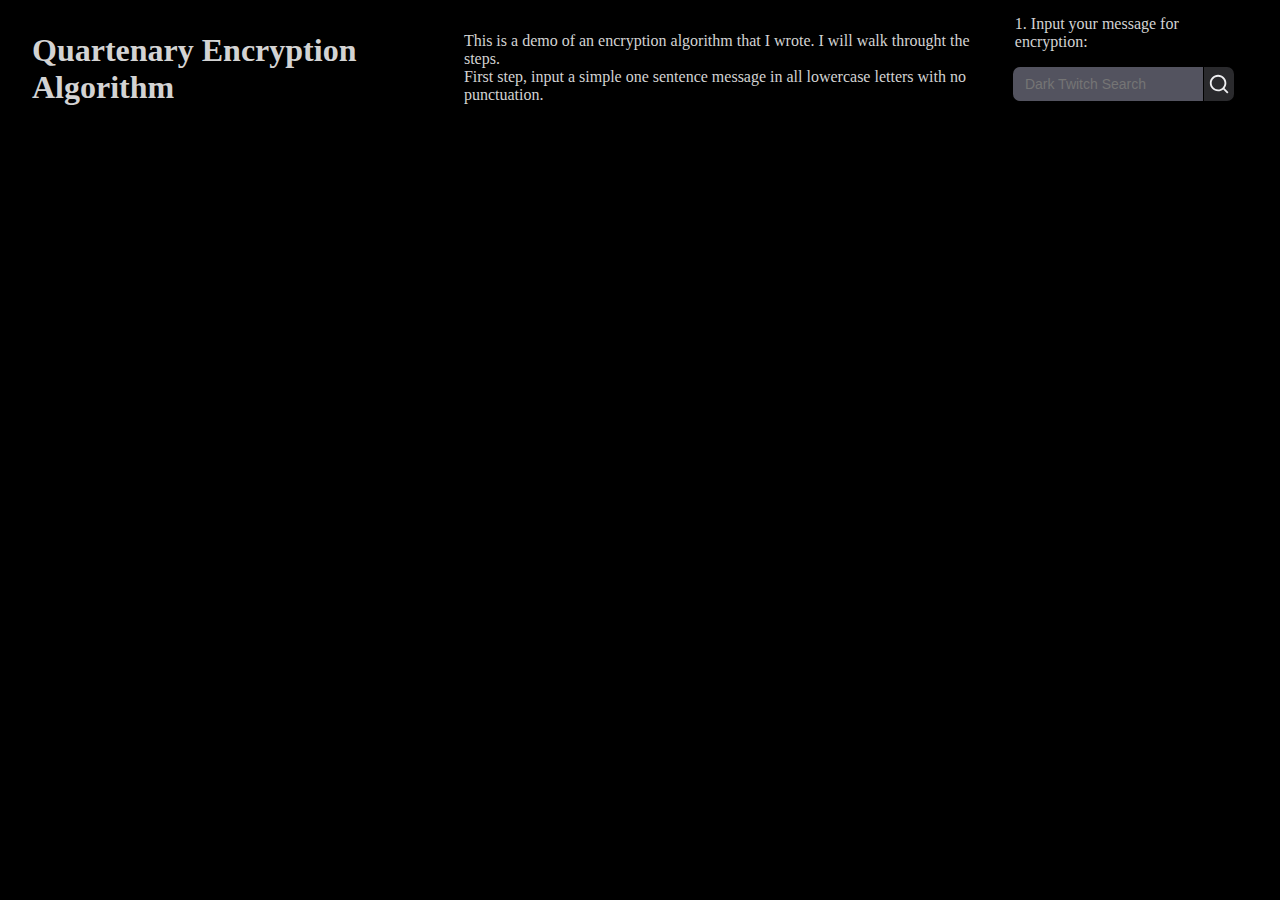
==== index.html @ bdd85d6d "added a header and began working on the ui" ====
<!DOCTYPE html>
<html lang="en">
<head>
  <meta charset="UTF-8">
  <meta name="viewport" content="width=device-width, initial-scale=1.0">
  <link rel="stylesheet" href="style.css">
  <script src="app.js" defer></script>
  <title>cypher</title>
</head>
<body>
  <div class="app">
    <header>
      <h1>Quartenary Encryption Algorithm</h1>
    </header>
    <div class="info">
      <p>This is a demo of an encryption algorithm that I wrote. I will walk throught the steps.</p>
      <p>First step, input a simple one sentence message in all lowercase letters with no punctuation.</p>
    </div>
    <div class="container">
      <label for="text" class="label">1. Input your message for encryption:</label>
      <div class="utility-container">
        <input type="text" name="text" class="input" placeholder="Dark Twitch Search">
        <button class="search__btn">
        <svg xmlns="http://www.w3.org/2000/svg" viewBox="0 0 24 24" width="22" height="22">
          <path d="M18.031 16.6168L22.3137 20.8995L20.8995 22.3137L16.6168 18.031C15.0769 19.263 13.124 20 11 20C6.032 20 2 15.968 2 11C2 6.032 6.032 2 11 2C15.968 2 20 6.032 20 11C20 13.124 19.263 15.0769 18.031 16.6168ZM16.0247 15.8748C17.2475 14.6146 18 12.8956 18 11C18 7.1325 14.8675 4 11 4C7.1325 4 4 7.1325 4 11C4 14.8675 7.1325 18 11 18C12.8956 18 14.6146 17.2475 15.8748 16.0247L16.0247 15.8748Z" fill="#efeff1"></path>
        </svg>
      </button>
      </div>
    </div>
  </div>
  
</body>
</html>
---- style.css ----
* {
  margin: 0;
  padding: 0;
  box-sizing: border-box;
}

body {
  background-color: black;
  color: lightgray;
}

.app {
  padding: 2em;
  display: flex;
}

.container {
  display: flex;
  flex-direction: column;
  justify-content: center;
  align-items: center;
  height: 35px;
}

.label {
  margin: 1em;
}

.utility-container {
  display: flex;
}

.input {
  max-width: 190px;
  height: 100%;
  outline: none;
  font-size: 14px;
  font-weight: 500;
  background-color: #53535f;
  caret-color: #f7f7f8;
  color: #fff;
  padding: 7px 10px;
  border: 2px solid transparent;
  border-top-left-radius: 7px;
  border-bottom-left-radius: 7px;
  margin-right: 1px;
  transition: all .2s ease;
}

.input:hover {
  border: 2px solid rgba(255, 255, 255, 0.16);
}

.input:focus {
  border: 2px solid #a970ff;
  background-color: #0e0e10;
}

.search__btn {
  border: none;
  cursor: pointer;
  background-color: rgba(42, 42, 45, 1);
  border-top-right-radius: 7px;
  border-bottom-right-radius: 7px;
  height: 100%;
  width: 30px;
  display: flex;
  justify-content: center;
  align-items: center;
}

.search__btn:hover {
  background-color: rgba(54, 54, 56, 1);
}
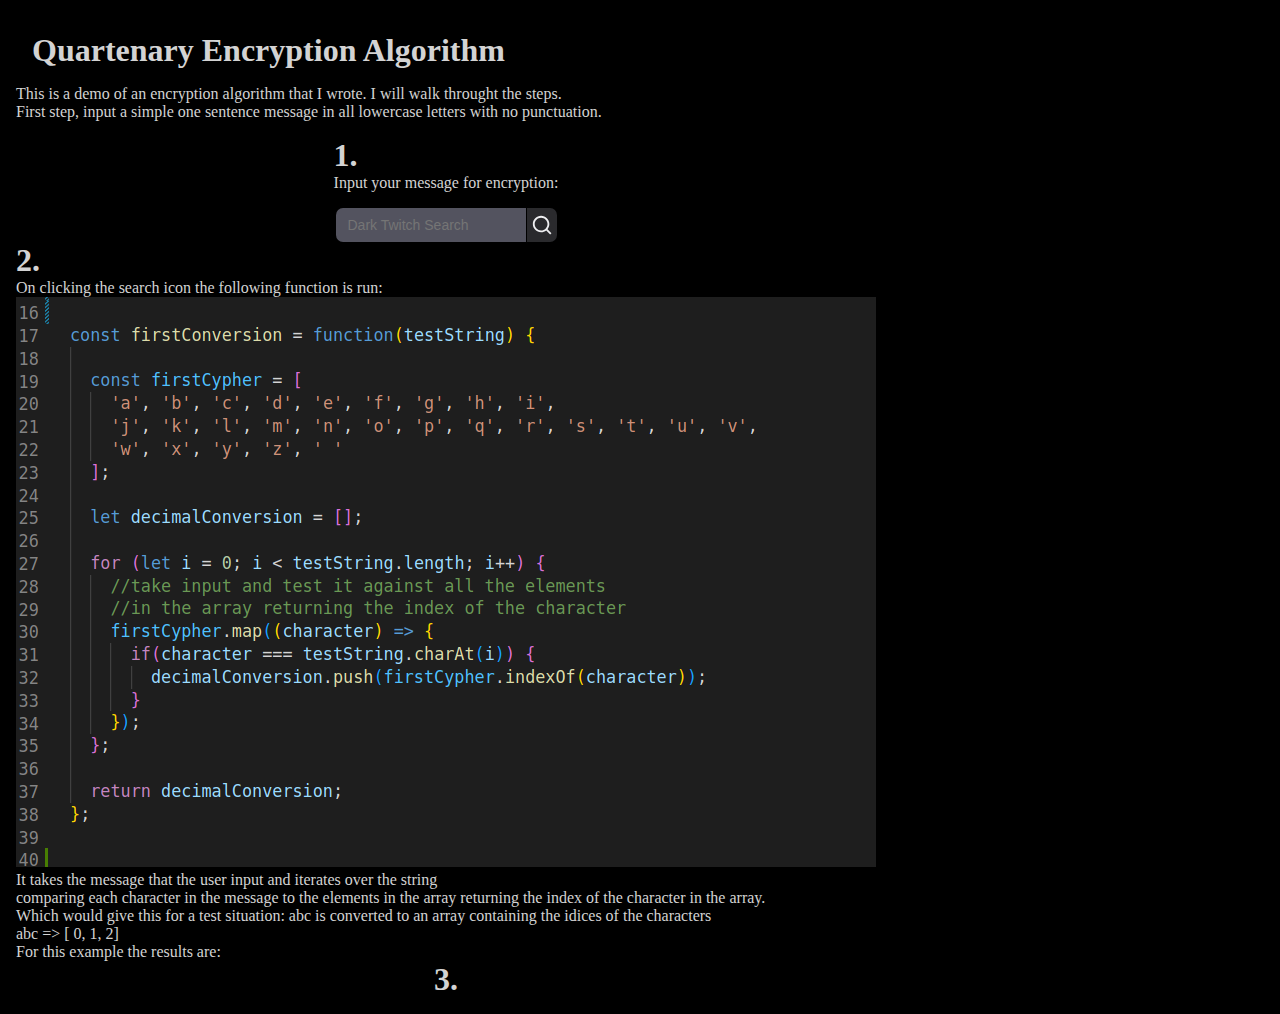
==== commit f1441958: "added text for the explaination of the process" ====
--- a/index.html
+++ b/index.html
@@ -17,15 +17,27 @@
       <p>First step, input a simple one sentence message in all lowercase letters with no punctuation.</p>
     </div>
     <div class="container">
-      <label for="text" class="label">1. Input your message for encryption:</label>
+      <label for="text" class="label"><h1>1. </h1> <p>Input your message for encryption:</p></label>
       <div class="utility-container">
-        <input type="text" name="text" class="input" placeholder="Dark Twitch Search">
+        <input type="text" name="text" class="input" id='msg' placeholder="Dark Twitch Search">
         <button class="search__btn">
         <svg xmlns="http://www.w3.org/2000/svg" viewBox="0 0 24 24" width="22" height="22">
           <path d="M18.031 16.6168L22.3137 20.8995L20.8995 22.3137L16.6168 18.031C15.0769 19.263 13.124 20 11 20C6.032 20 2 15.968 2 11C2 6.032 6.032 2 11 2C15.968 2 20 6.032 20 11C20 13.124 19.263 15.0769 18.031 16.6168ZM16.0247 15.8748C17.2475 14.6146 18 12.8956 18 11C18 7.1325 14.8675 4 11 4C7.1325 4 4 7.1325 4 11C4 14.8675 7.1325 18 11 18C12.8956 18 14.6146 17.2475 15.8748 16.0247L16.0247 15.8748Z" fill="#efeff1"></path>
         </svg>
       </button>
       </div>
+      <div class="info">
+        <h1>2.</h1><p> On clicking the search icon the following function is run:</p>
+        <img src="/images/firrstEncryption.png" alt="code snippet of the first encryption function">
+        <p>It takes the message that the user input and iterates over the string</p>
+        <p>comparing each character in the message to the elements in the array returning the index of the character in the array.</p>
+        <p>Which would give this for a test situation: abc is converted to an array containing the idices of the characters</p>
+        <p>abc => [ 0, 1, 2]</p>
+        <p>For this example the results are: <div class="result"></div></p>
+      </div>
+      <div class="info">
+        <h1>3.</h1><p></p>
+      </div>
     </div>
   </div>
   
--- a/style.css
+++ b/style.css
@@ -10,8 +10,16 @@
 }
 
 .app {
-  padding: 2em;
+  padding: 1em;
   display: flex;
+  flex-direction: column;
+  justify-content: flex-start;
+  align-items: baseline;
+  min-height: 100vh;
+}
+
+header {
+  padding: 1em;
 }
 
 .container {
@@ -19,7 +27,7 @@
   flex-direction: column;
   justify-content: center;
   align-items: center;
-  height: 35px;
+  height: auto;
 }
 
 .label {
@@ -62,7 +70,7 @@
   background-color: rgba(42, 42, 45, 1);
   border-top-right-radius: 7px;
   border-bottom-right-radius: 7px;
-  height: 100%;
+  height: fill;
   width: 30px;
   display: flex;
   justify-content: center;
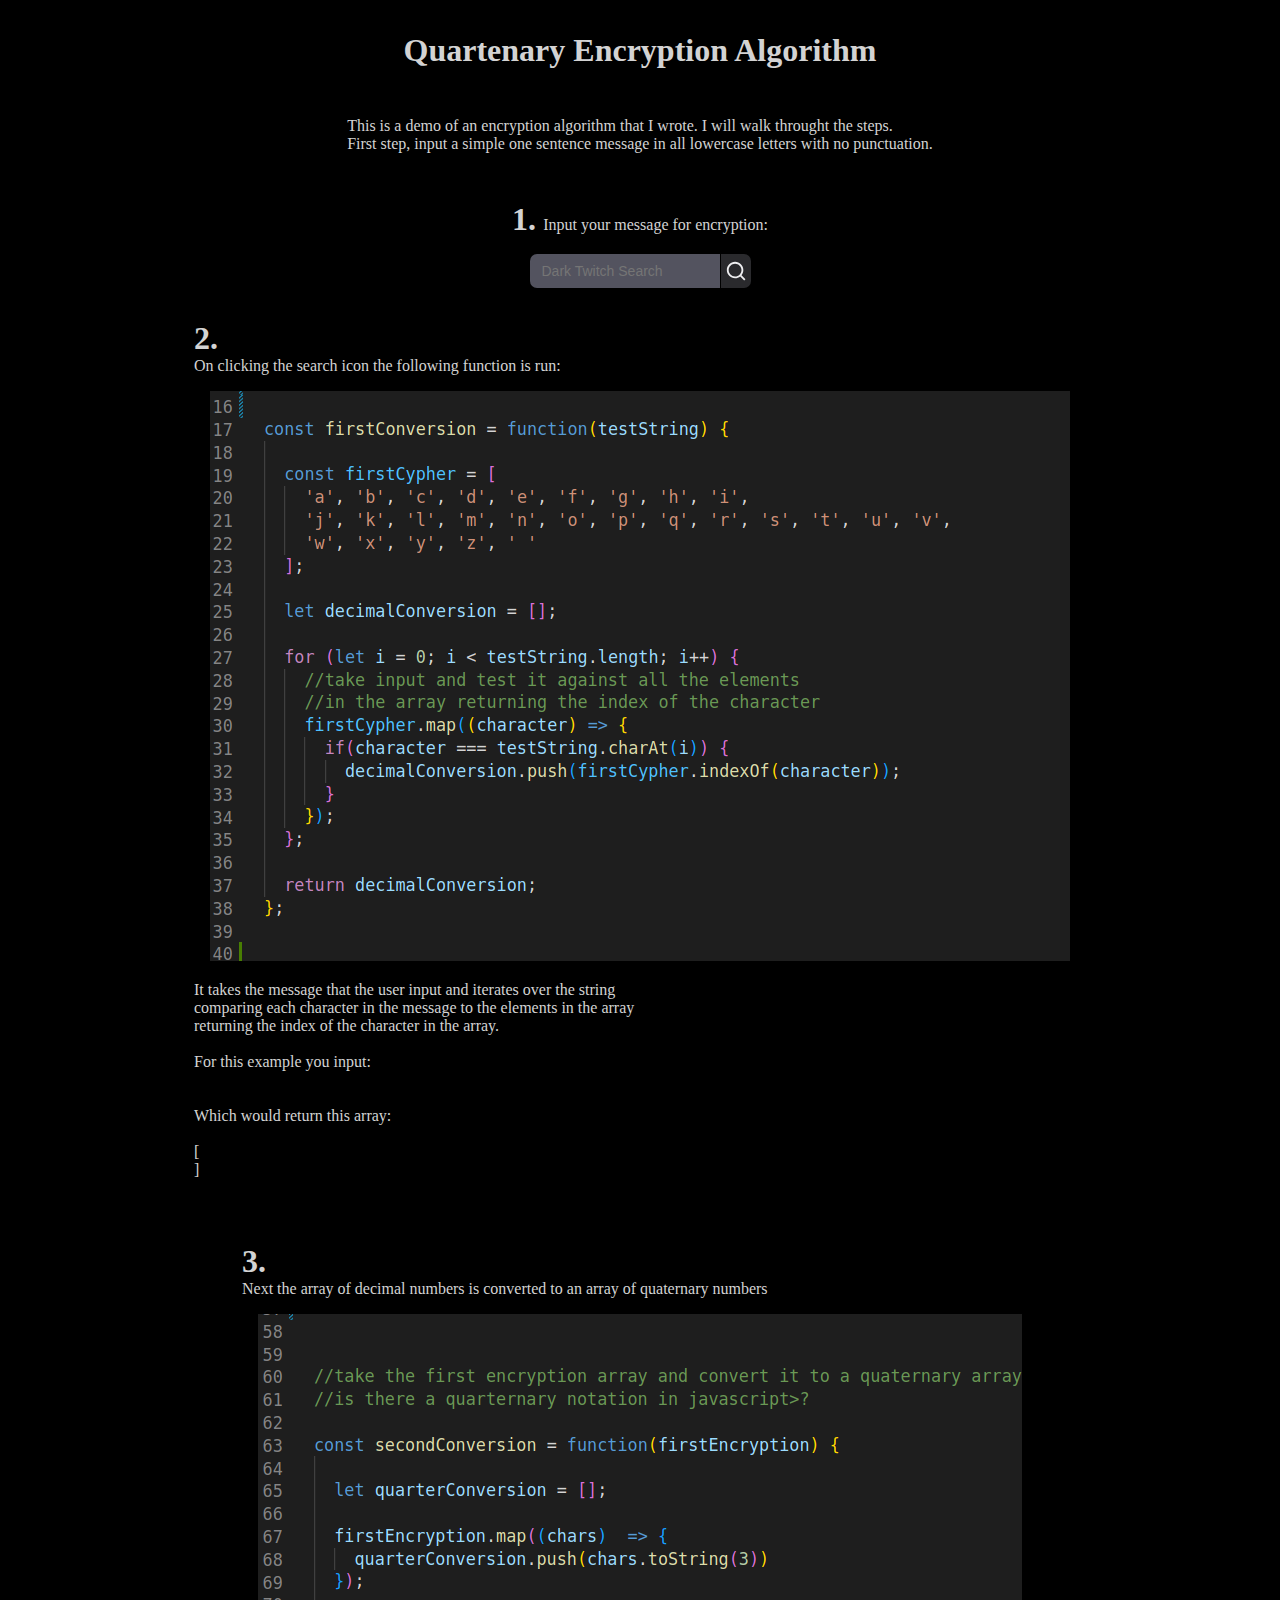
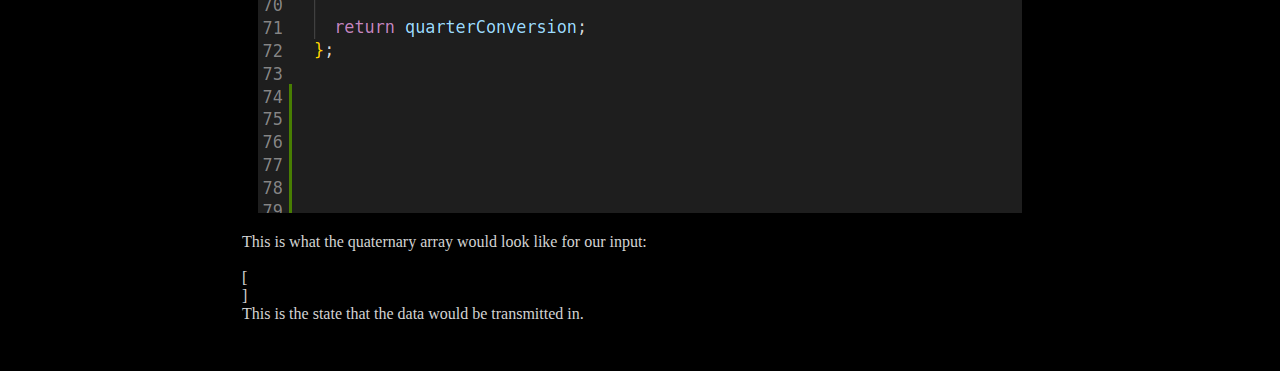
==== commit 3bb5ca02: "added the text explaining the next step in the process" ====
--- a/index.html
+++ b/index.html
@@ -26,18 +26,31 @@
         </svg>
       </button>
       </div>
-      <div class="info">
-        <h1>2.</h1><p> On clicking the search icon the following function is run:</p>
-        <img src="/images/firrstEncryption.png" alt="code snippet of the first encryption function">
-        <p>It takes the message that the user input and iterates over the string</p>
-        <p>comparing each character in the message to the elements in the array returning the index of the character in the array.</p>
-        <p>Which would give this for a test situation: abc is converted to an array containing the idices of the characters</p>
-        <p>abc => [ 0, 1, 2]</p>
-        <p>For this example the results are: <div class="result"></div></p>
-      </div>
-      <div class="info">
-        <h1>3.</h1><p></p>
-      </div>
+    </div>
+    <div class="info">
+      <h1>2.</h1><p> On clicking the search icon the following function is run:</p>
+      <img src="/images/firrstEncryption.png" alt="code snippet of the first encryption function">
+      <br>
+      <p>It takes the message that the user input and iterates over the string</p>
+      <p>comparing each character in the message to the elements in the array </p>
+      <p>returning the index of the character in the array.</p>
+      <br>
+      <p>For this example you input: </p>
+      <br>
+      <div class="result"></div>
+      <br>
+      <p>Which would return this array:</p>
+      <br>
+      <div class="result-container">[<div class="result2"></div>]</div>
+    </div>
+    <div class="info">
+      <h1>3.</h1><p>Next the array of decimal numbers is converted to an array of quaternary numbers </p>
+      <img src="/images/secondEncryption.png" alt="code snippet of the first encryption function">
+      <p>This is what the quaternary array would look like for our input:</p>
+     
+      <br>
+      <div class="result-container">[<div class="result3"></div>]</div>
+      <p>This is the state that the data would be transmitted in.</p>
     </div>
   </div>
   
--- a/style.css
+++ b/style.css
@@ -14,7 +14,7 @@
   display: flex;
   flex-direction: column;
   justify-content: flex-start;
-  align-items: baseline;
+  align-items: center;
   min-height: 100vh;
 }
 
@@ -32,10 +32,22 @@
 
 .label {
   margin: 1em;
+  display: flex;
+  align-items: baseline;
+  justify-content: space-between;
+  width: 20vw;
 }
 
 .utility-container {
   display: flex;
+}
+
+.info {
+  padding: 2em;
+}
+
+img {
+  padding: 1em;
 }
 
 .input {
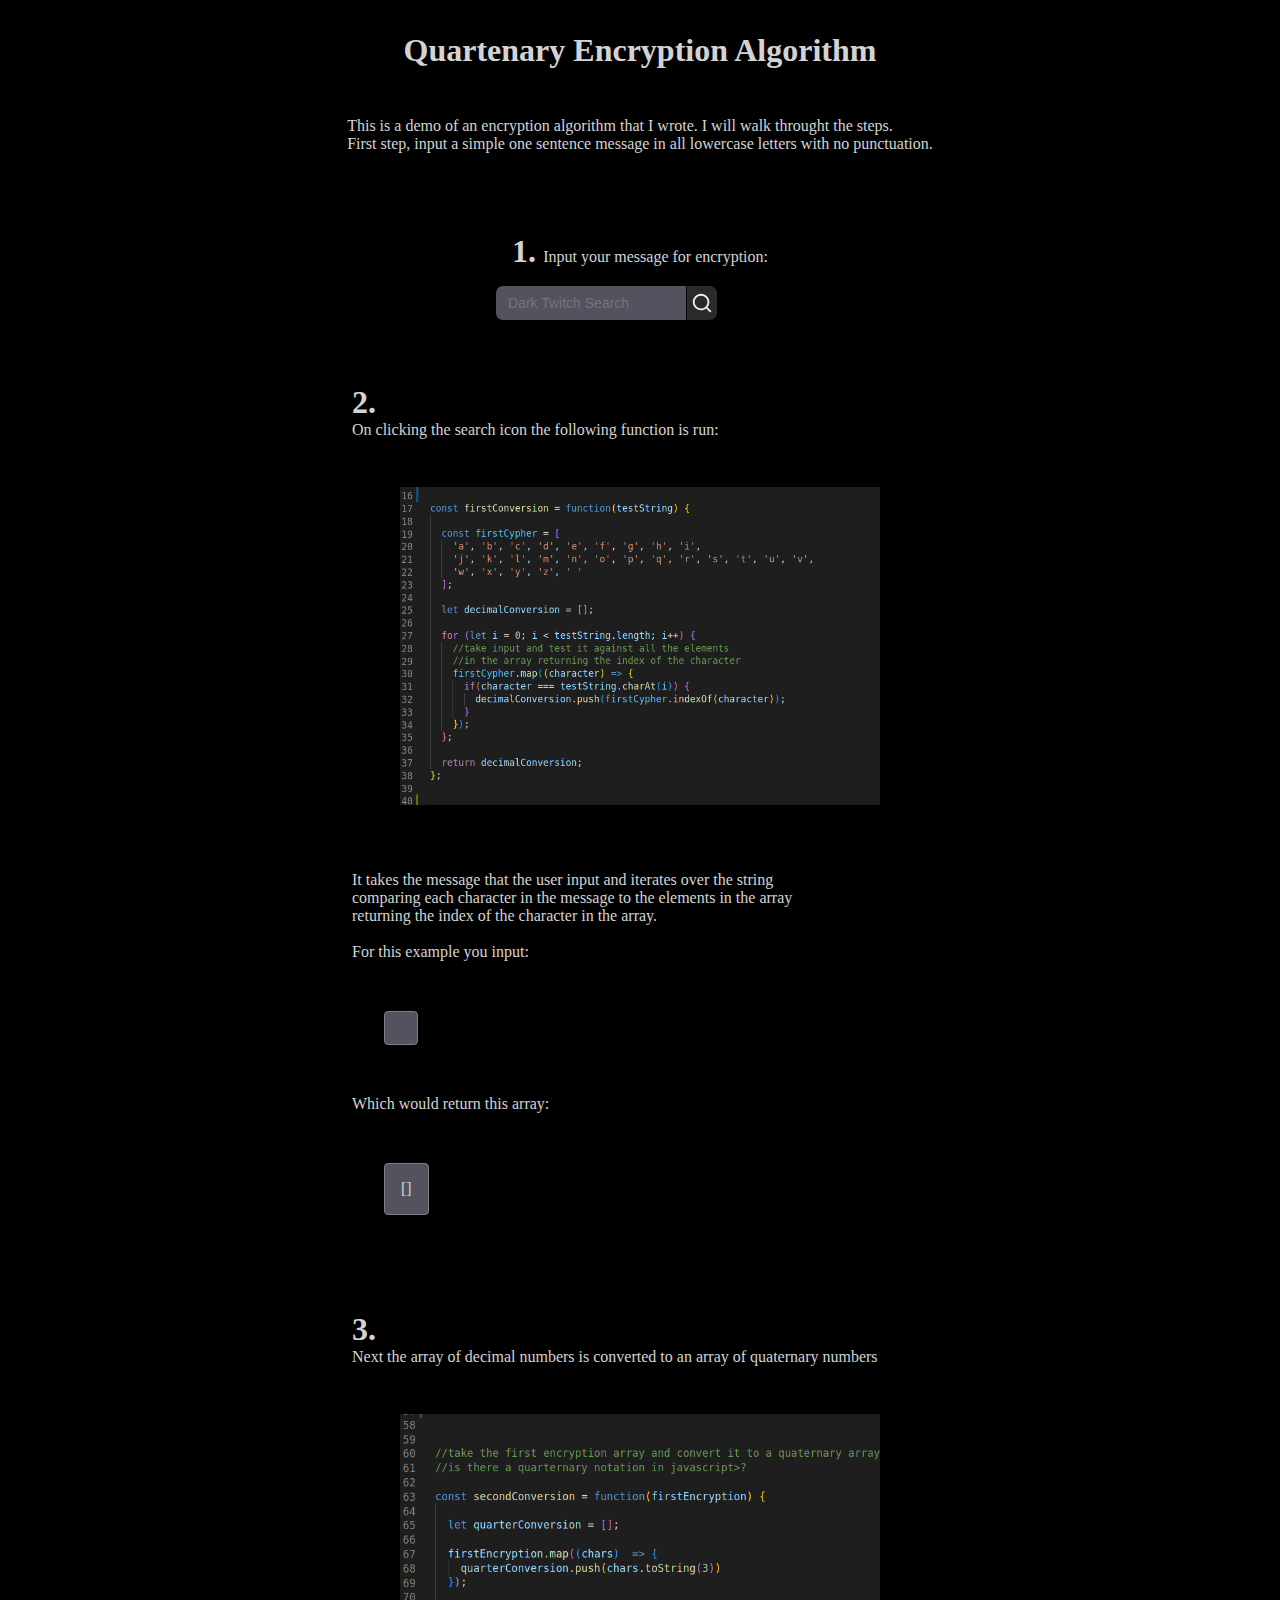
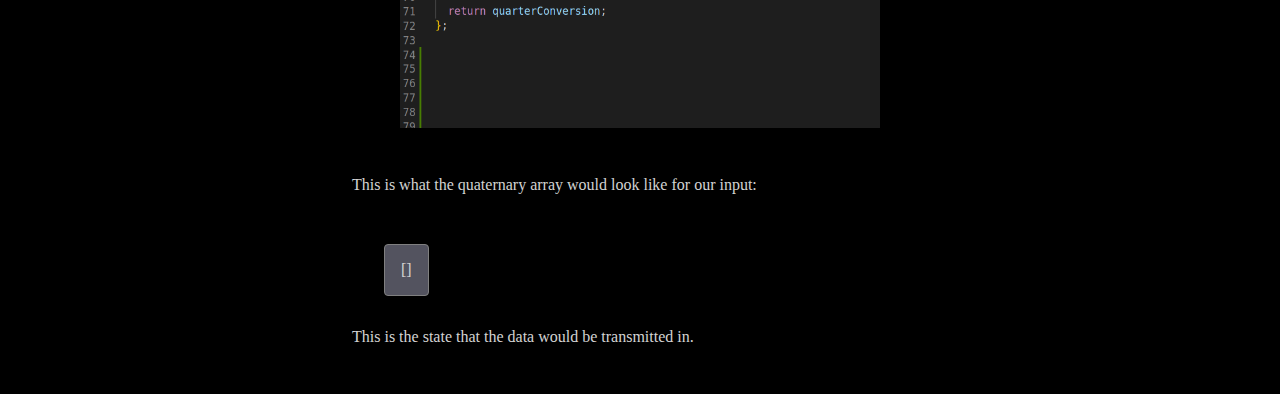
==== commit b75150e7: "cleaned up the style a little to help the layout of the page" ====
--- a/index.html
+++ b/index.html
@@ -16,7 +16,7 @@
       <p>This is a demo of an encryption algorithm that I wrote. I will walk throught the steps.</p>
       <p>First step, input a simple one sentence message in all lowercase letters with no punctuation.</p>
     </div>
-    <div class="container">
+    <div class="info">
       <label for="text" class="label"><h1>1. </h1> <p>Input your message for encryption:</p></label>
       <div class="utility-container">
         <input type="text" name="text" class="input" id='msg' placeholder="Dark Twitch Search">
--- a/style.css
+++ b/style.css
@@ -44,10 +44,15 @@
 
 .info {
   padding: 2em;
+  display: flex;
+  flex-direction: column;
+  text-align: left;
 }
 
 img {
   padding: 1em;
+  width: 40vw;
+  margin: 2em;
 }
 
 .input {
@@ -91,4 +96,17 @@
 
 .search__btn:hover {
   background-color: rgba(54, 54, 56, 1);
+}
+
+.result, .result-container {
+  border: 1px solid gray;
+  background-color: #53535f;
+  padding: 1em;
+  width: fit-content;
+  border-radius: 4px;
+  margin: 2em;
+}
+
+.result-container {
+  display: flex;
 }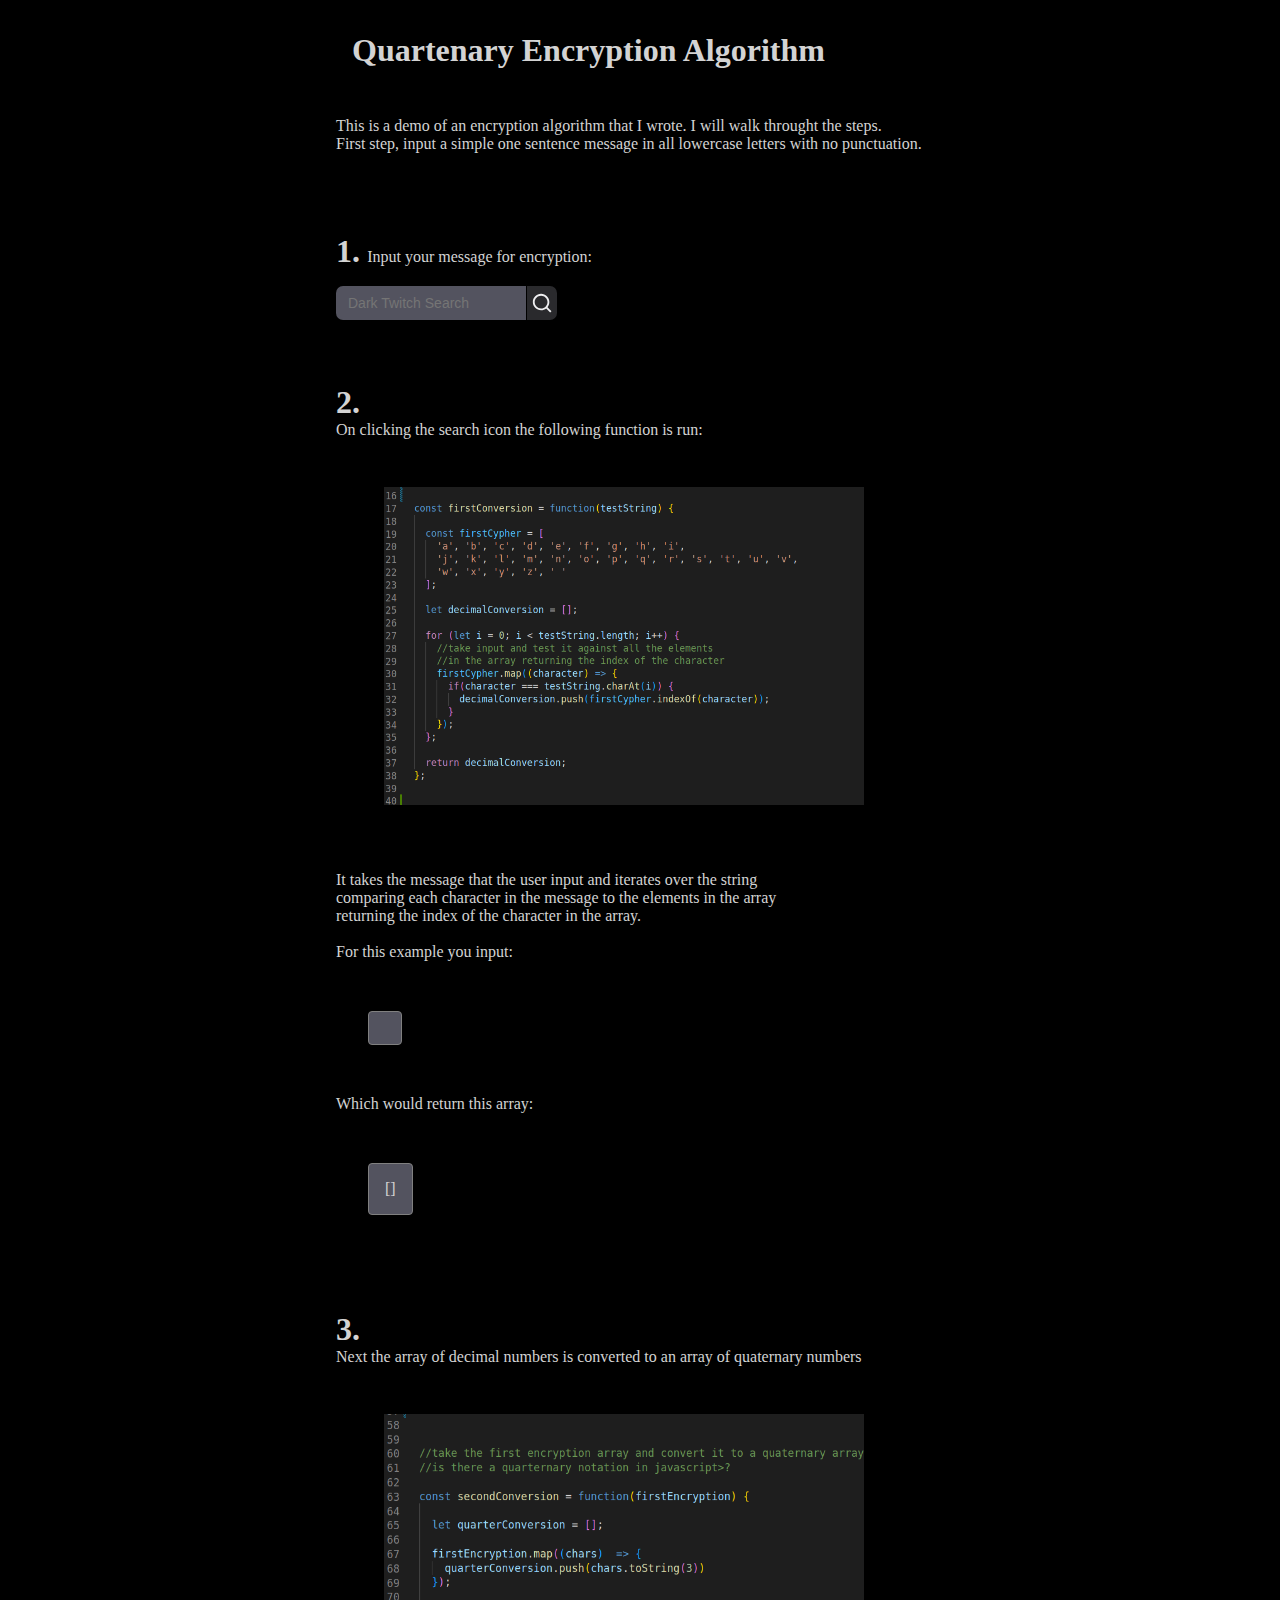
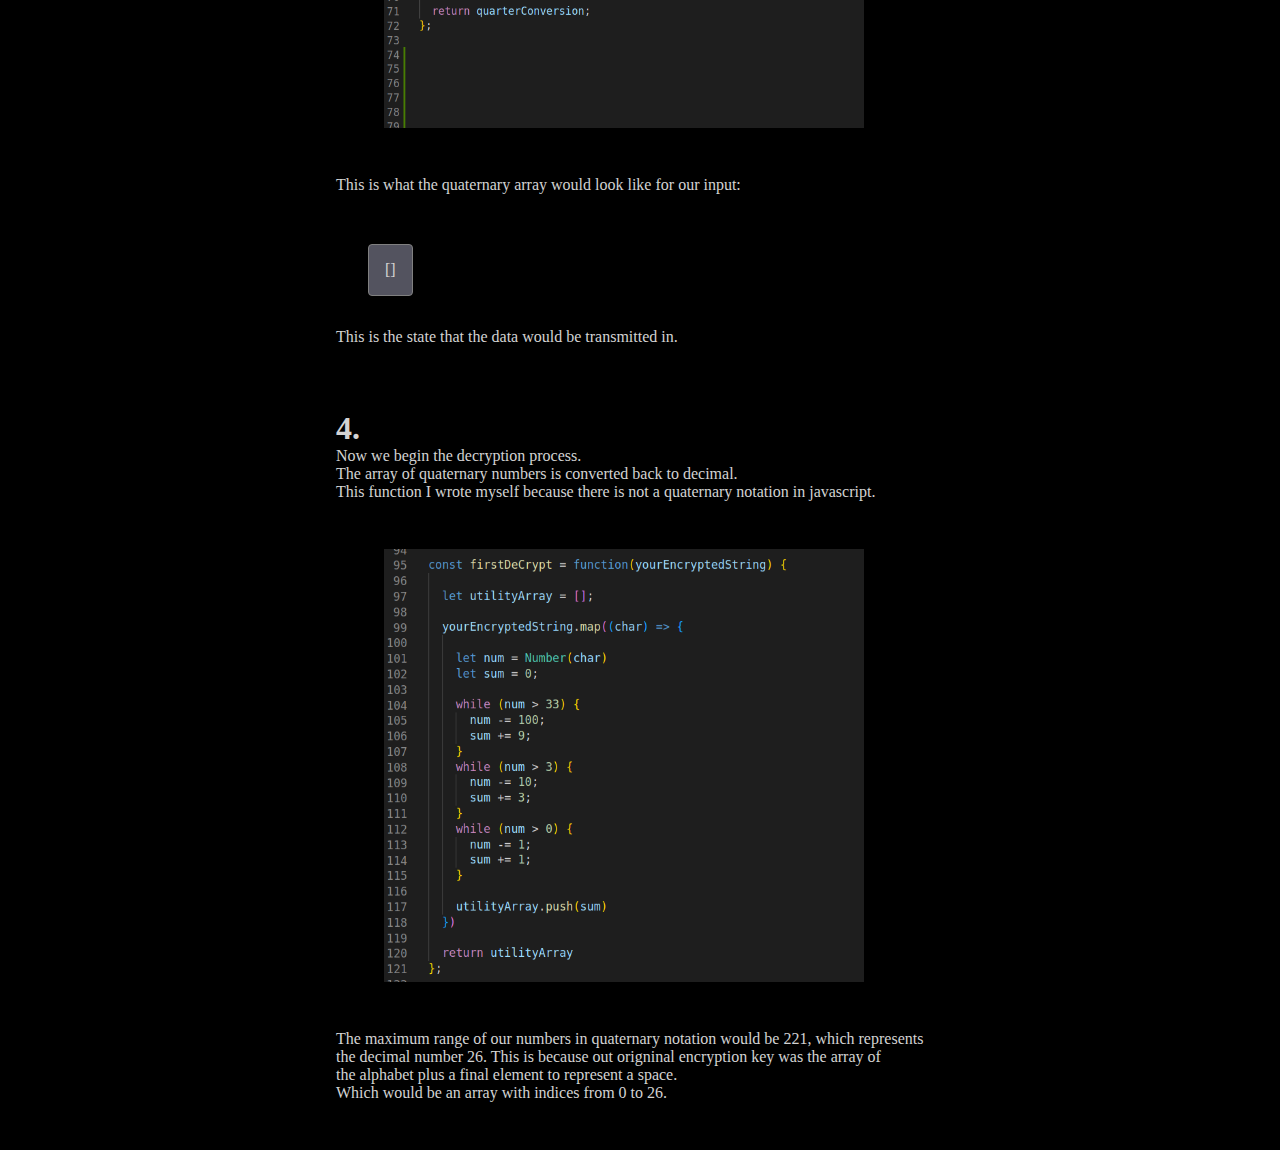
==== commit 6a7a879b: "add the text to explain the first decryption step" ====
--- a/index.html
+++ b/index.html
@@ -28,7 +28,7 @@
       </div>
     </div>
     <div class="info">
-      <h1>2.</h1><p> On clicking the search icon the following function is run:</p>
+      <div class="card-title"><h1>2.</h1><p> On clicking the search icon the following function is run:</p></div>
       <img src="/images/firrstEncryption.png" alt="code snippet of the first encryption function">
       <br>
       <p>It takes the message that the user input and iterates over the string</p>
@@ -44,14 +44,24 @@
       <div class="result-container">[<div class="result2"></div>]</div>
     </div>
     <div class="info">
-      <h1>3.</h1><p>Next the array of decimal numbers is converted to an array of quaternary numbers </p>
-      <img src="/images/secondEncryption.png" alt="code snippet of the first encryption function">
+      <div class="card-title"><h1>3.</h1><p>Next the array of decimal numbers is converted to an array of quaternary numbers </p></div>
+      <img src="/images/secondEncryption.png" alt="code snippet of the second encryption function">
       <p>This is what the quaternary array would look like for our input:</p>
      
       <br>
       <div class="result-container">[<div class="result3"></div>]</div>
       <p>This is the state that the data would be transmitted in.</p>
     </div>
+    <div class="info">
+      <div class="card-title"><h1>4.</h1><p>Now we begin the decryption process.</p></div>
+      <p>The array of quaternary numbers is converted back to decimal.</p>
+      <p>This function I wrote myself because there is not a quaternary notation in javascript.</p>
+      <img src="/images/thirdStep.png" alt="code snippet of the first decryption function">
+      <p>The maximum range of our numbers in quaternary notation would be 221, which represents </p>
+      <p>the decimal number 26. This is because out origninal encryption key was the array of </p>
+      <p>the alphabet plus a final element to represent a space.</p>
+      <p>Which would be an array with indices from 0 to 26.</p>
+    </div>
   </div>
   
 </body>
--- a/style.css
+++ b/style.css
@@ -14,8 +14,9 @@
   display: flex;
   flex-direction: column;
   justify-content: flex-start;
-  align-items: center;
+  align-items: self-start;
   min-height: 100vh;
+  margin-left: 25vw;
 }
 
 header {
@@ -31,7 +32,7 @@
 }
 
 .label {
-  margin: 1em;
+  margin: 1em 0;
   display: flex;
   align-items: baseline;
   justify-content: space-between;
@@ -43,7 +44,7 @@
 }
 
 .info {
-  padding: 2em;
+  padding: 2em 0;
   display: flex;
   flex-direction: column;
   text-align: left;
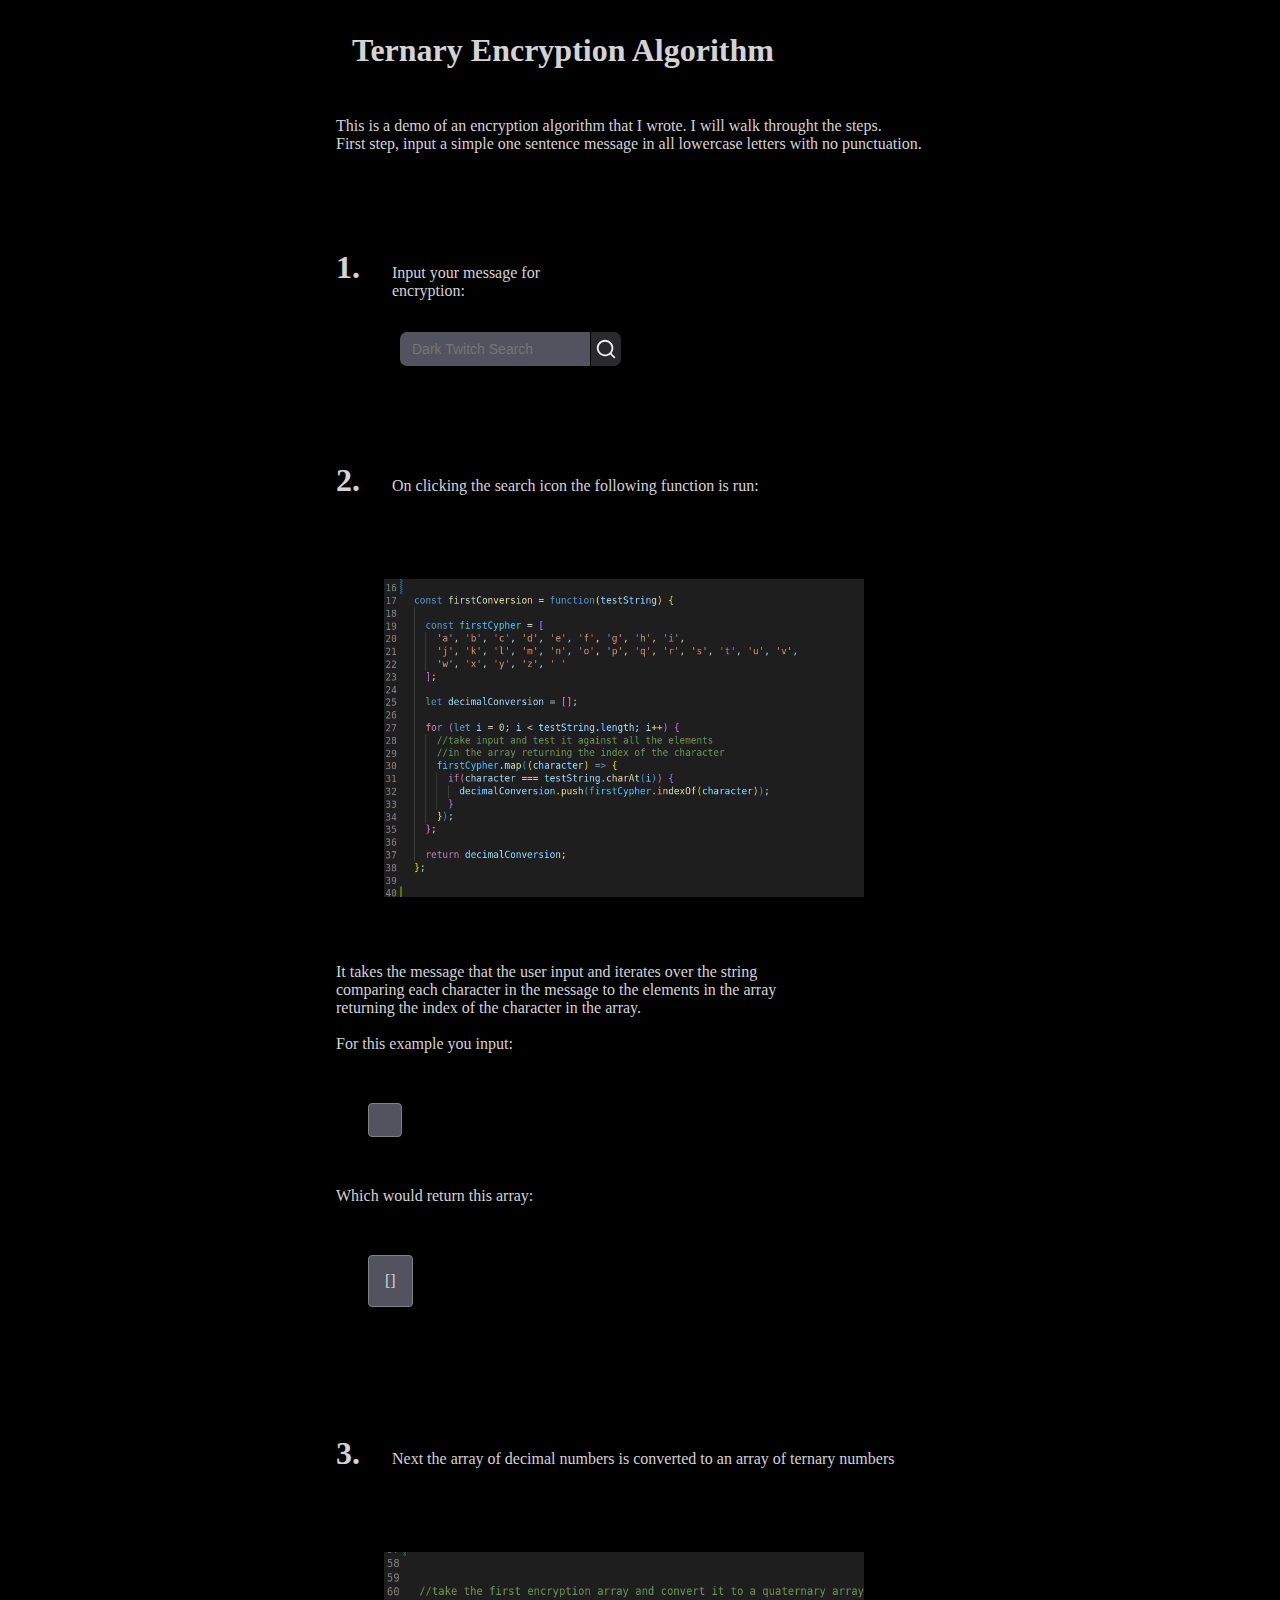
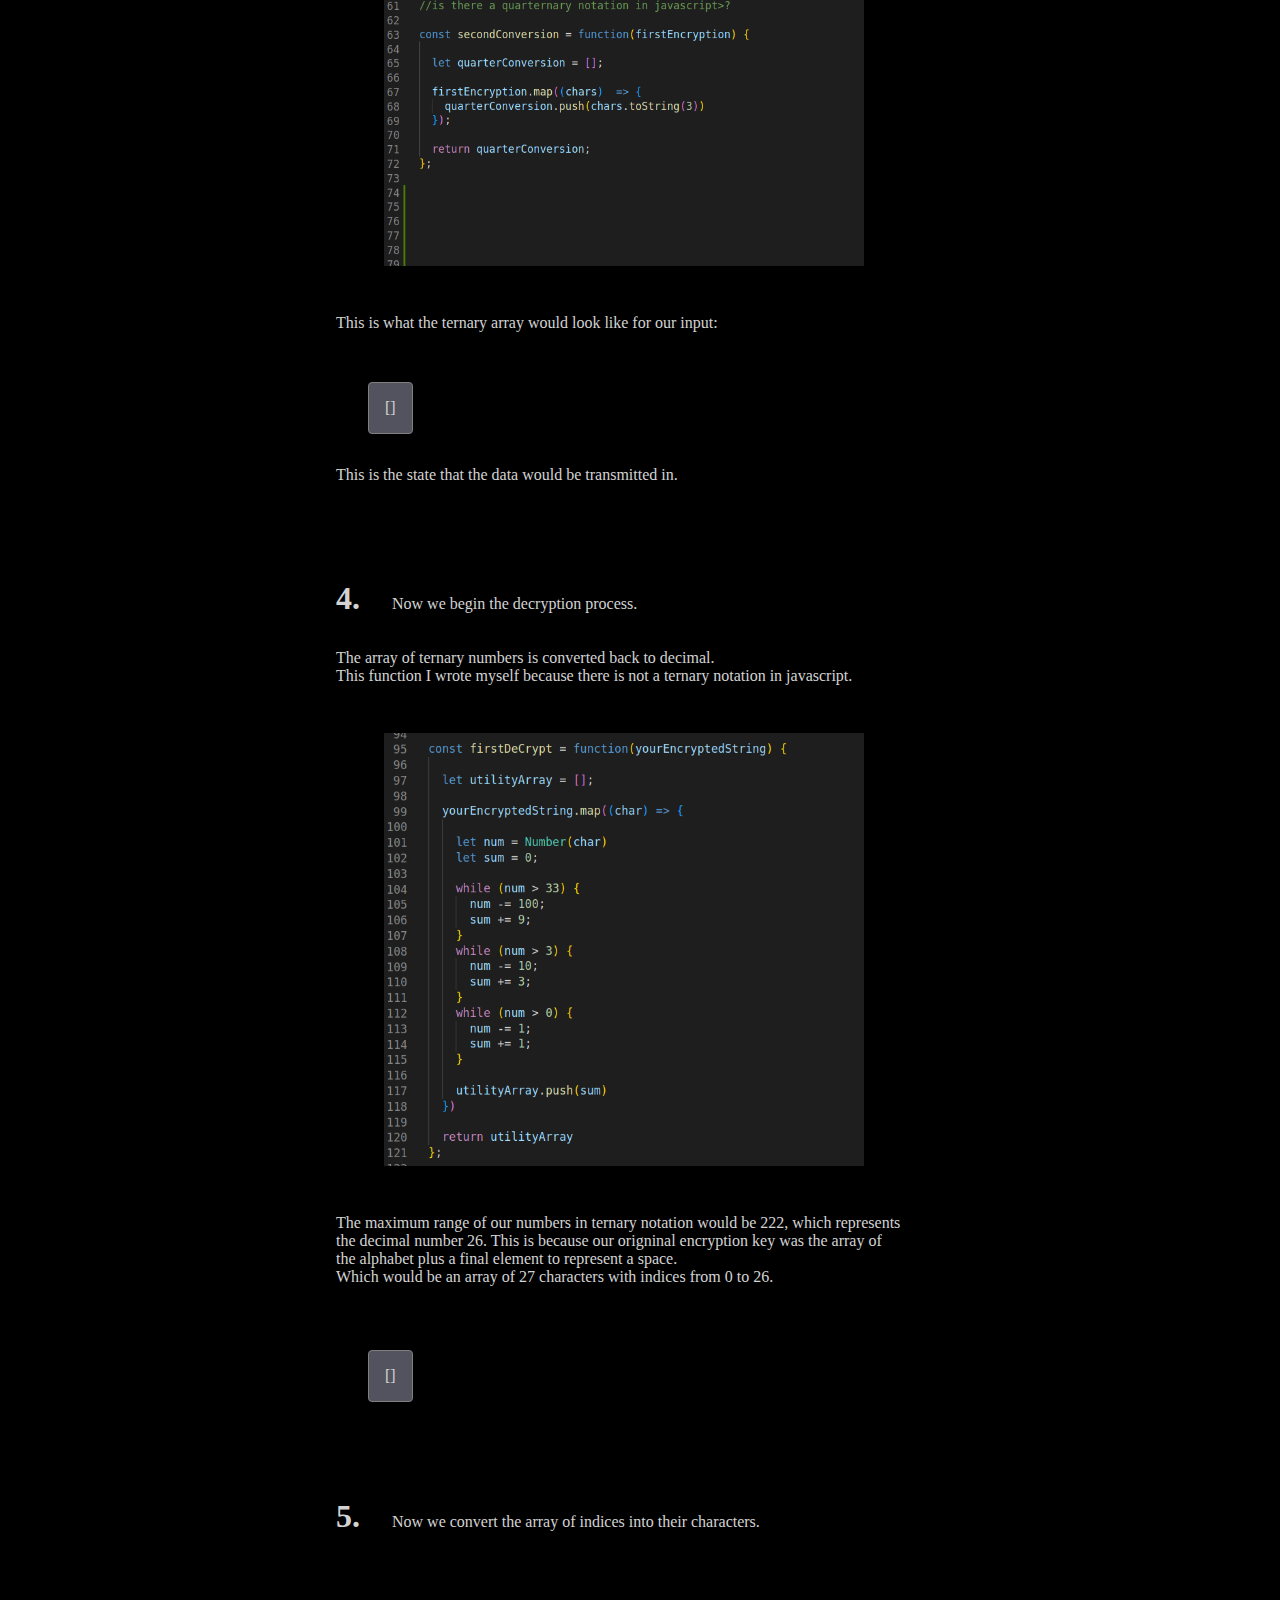
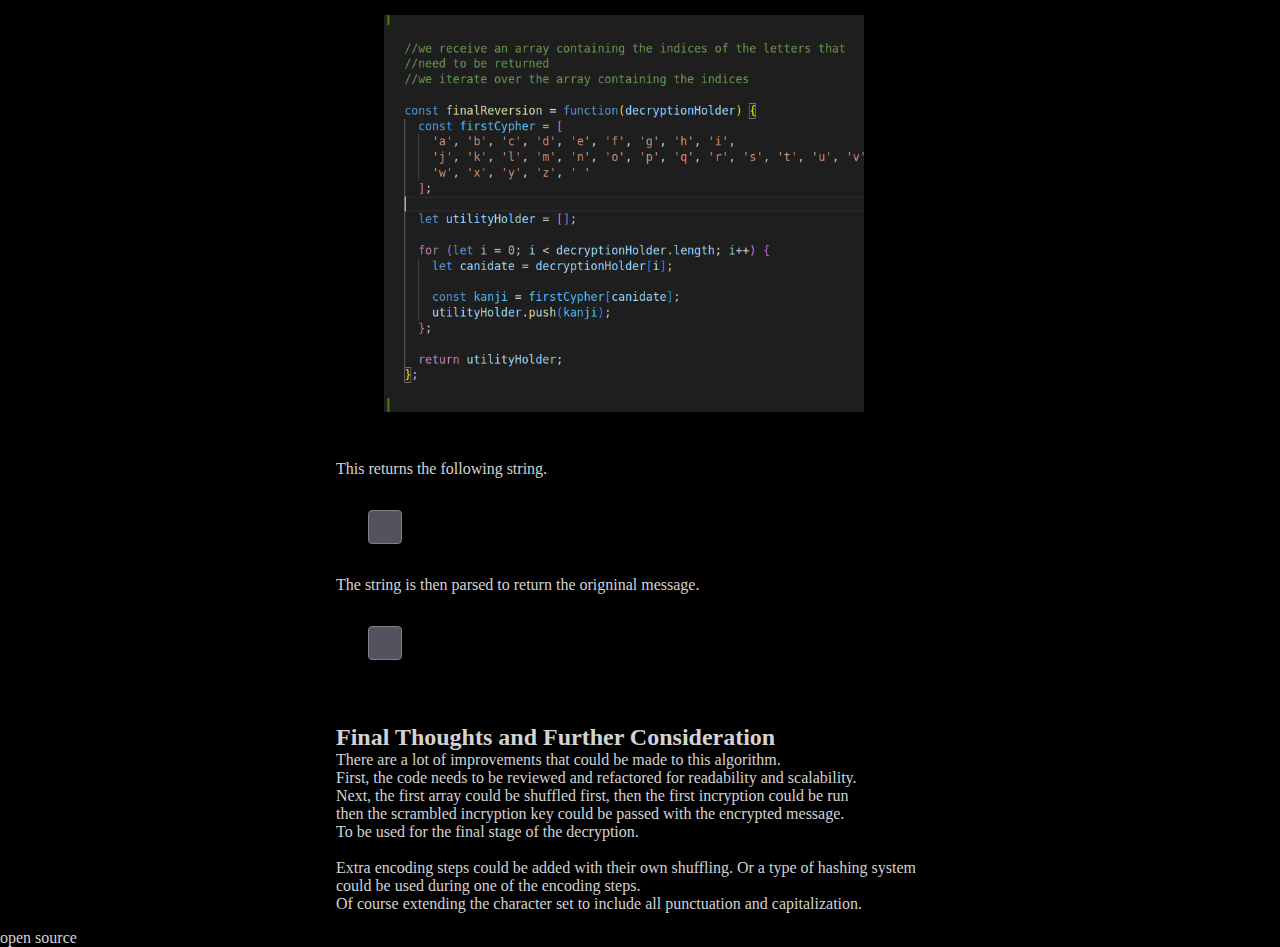
==== commit be675a92: "finished up the demo" ====
--- a/index.html
+++ b/index.html
@@ -10,7 +10,7 @@
 <body>
   <div class="app">
     <header>
-      <h1>Quartenary Encryption Algorithm</h1>
+      <h1>Ternary Encryption Algorithm</h1>
     </header>
     <div class="info">
       <p>This is a demo of an encryption algorithm that I wrote. I will walk throught the steps.</p>
@@ -44,9 +44,9 @@
       <div class="result-container">[<div class="result2"></div>]</div>
     </div>
     <div class="info">
-      <div class="card-title"><h1>3.</h1><p>Next the array of decimal numbers is converted to an array of quaternary numbers </p></div>
+      <div class="card-title"><h1>3.</h1><p>Next the array of decimal numbers is converted to an array of ternary numbers </p></div>
       <img src="/images/secondEncryption.png" alt="code snippet of the second encryption function">
-      <p>This is what the quaternary array would look like for our input:</p>
+      <p>This is what the ternary array would look like for our input:</p>
      
       <br>
       <div class="result-container">[<div class="result3"></div>]</div>
@@ -54,15 +54,34 @@
     </div>
     <div class="info">
       <div class="card-title"><h1>4.</h1><p>Now we begin the decryption process.</p></div>
-      <p>The array of quaternary numbers is converted back to decimal.</p>
-      <p>This function I wrote myself because there is not a quaternary notation in javascript.</p>
+      <p>The array of ternary numbers is converted back to decimal.</p>
+      <p>This function I wrote myself because there is not a ternary notation in javascript.</p>
       <img src="/images/thirdStep.png" alt="code snippet of the first decryption function">
-      <p>The maximum range of our numbers in quaternary notation would be 221, which represents </p>
-      <p>the decimal number 26. This is because out origninal encryption key was the array of </p>
+      <p>The maximum range of our numbers in ternary notation would be 222, which represents </p>
+      <p>the decimal number 26. This is because our origninal encryption key was the array of </p>
       <p>the alphabet plus a final element to represent a space.</p>
-      <p>Which would be an array with indices from 0 to 26.</p>
+      <p>Which would be an array of 27 characters with indices from 0 to 26.</p>
     </div>
+    <div class="result-container">[<div class="result4"></div>]</div>
+    <div class="info">
+      <div class="card-title"><h1>5. </h1><p>Now we convert the array of indices into their characters.</p></div>
+      <img src="/images/fourth-step.png" alt="code snippet of the first decryption function">
+      <p>This returns the following string.</p>
+      <div class="result-container"><div class="result5"></div></div>
+      <p>The string is then parsed to return the origninal message.</p>
+      <div class="result-container"><div class="result6"></div></div>
+    </div>
+    <h2>Final Thoughts and Further Consideration</h2>
+    <p>There are a lot of improvements that could be made to this algorithm.</p>
+    <p>First, the code needs to be reviewed and refactored for readability and scalability.</p>
+    <p>Next, the first array could be shuffled first, then the first incryption could be run</p>
+    <p>then the scrambled incryption key could be passed with the encrypted message.</p>
+    <p>To be used for the final stage of the decryption.</p>
+    <br>
+    <p>Extra encoding steps could be added with their own shuffling. Or a type of hashing system</p>
+    <p>could be used during one of the encoding steps.</p>
+    <p>Of course extending the character set to include all punctuation and capitalization.</p>
   </div>
-  
+  <footer>open source</footer>
 </body>
 </html>--- a/style.css
+++ b/style.css
@@ -23,6 +23,10 @@
   padding: 1em;
 }
 
+h1 {
+  margin-right: 1em;
+}
+
 .container {
   display: flex;
   flex-direction: column;
@@ -37,11 +41,14 @@
   align-items: baseline;
   justify-content: space-between;
   width: 20vw;
+  margin: 2em 0;
 }
 
 .utility-container {
   display: flex;
+  padding-left: 4em;
 }
+
 
 .info {
   padding: 2em 0;
@@ -50,10 +57,18 @@
   text-align: left;
 }
 
+.card-title {
+  display: flex;
+  align-items: baseline;
+  margin: 2em 0;
+}
+
 img {
   padding: 1em;
   width: 40vw;
   margin: 2em;
+  object-fit: cover;
+  object-position: center;
 }
 
 .input {
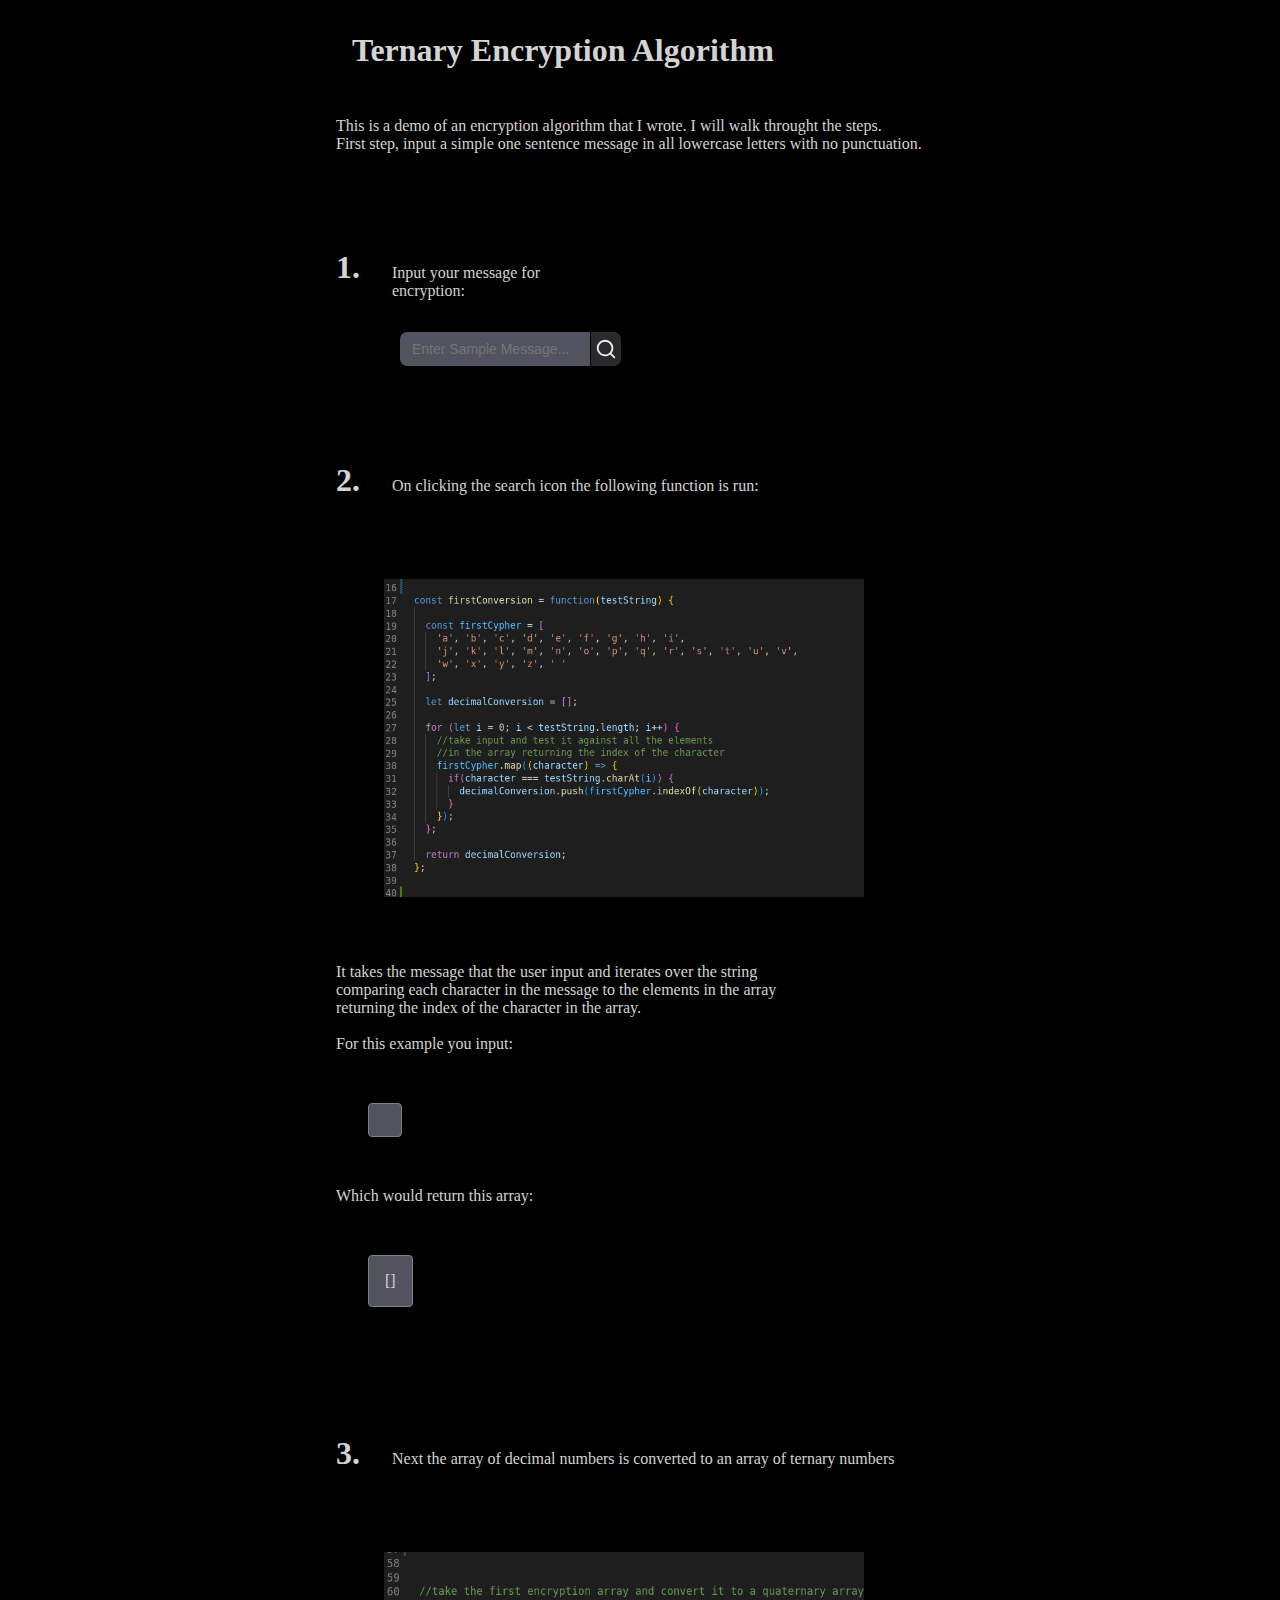
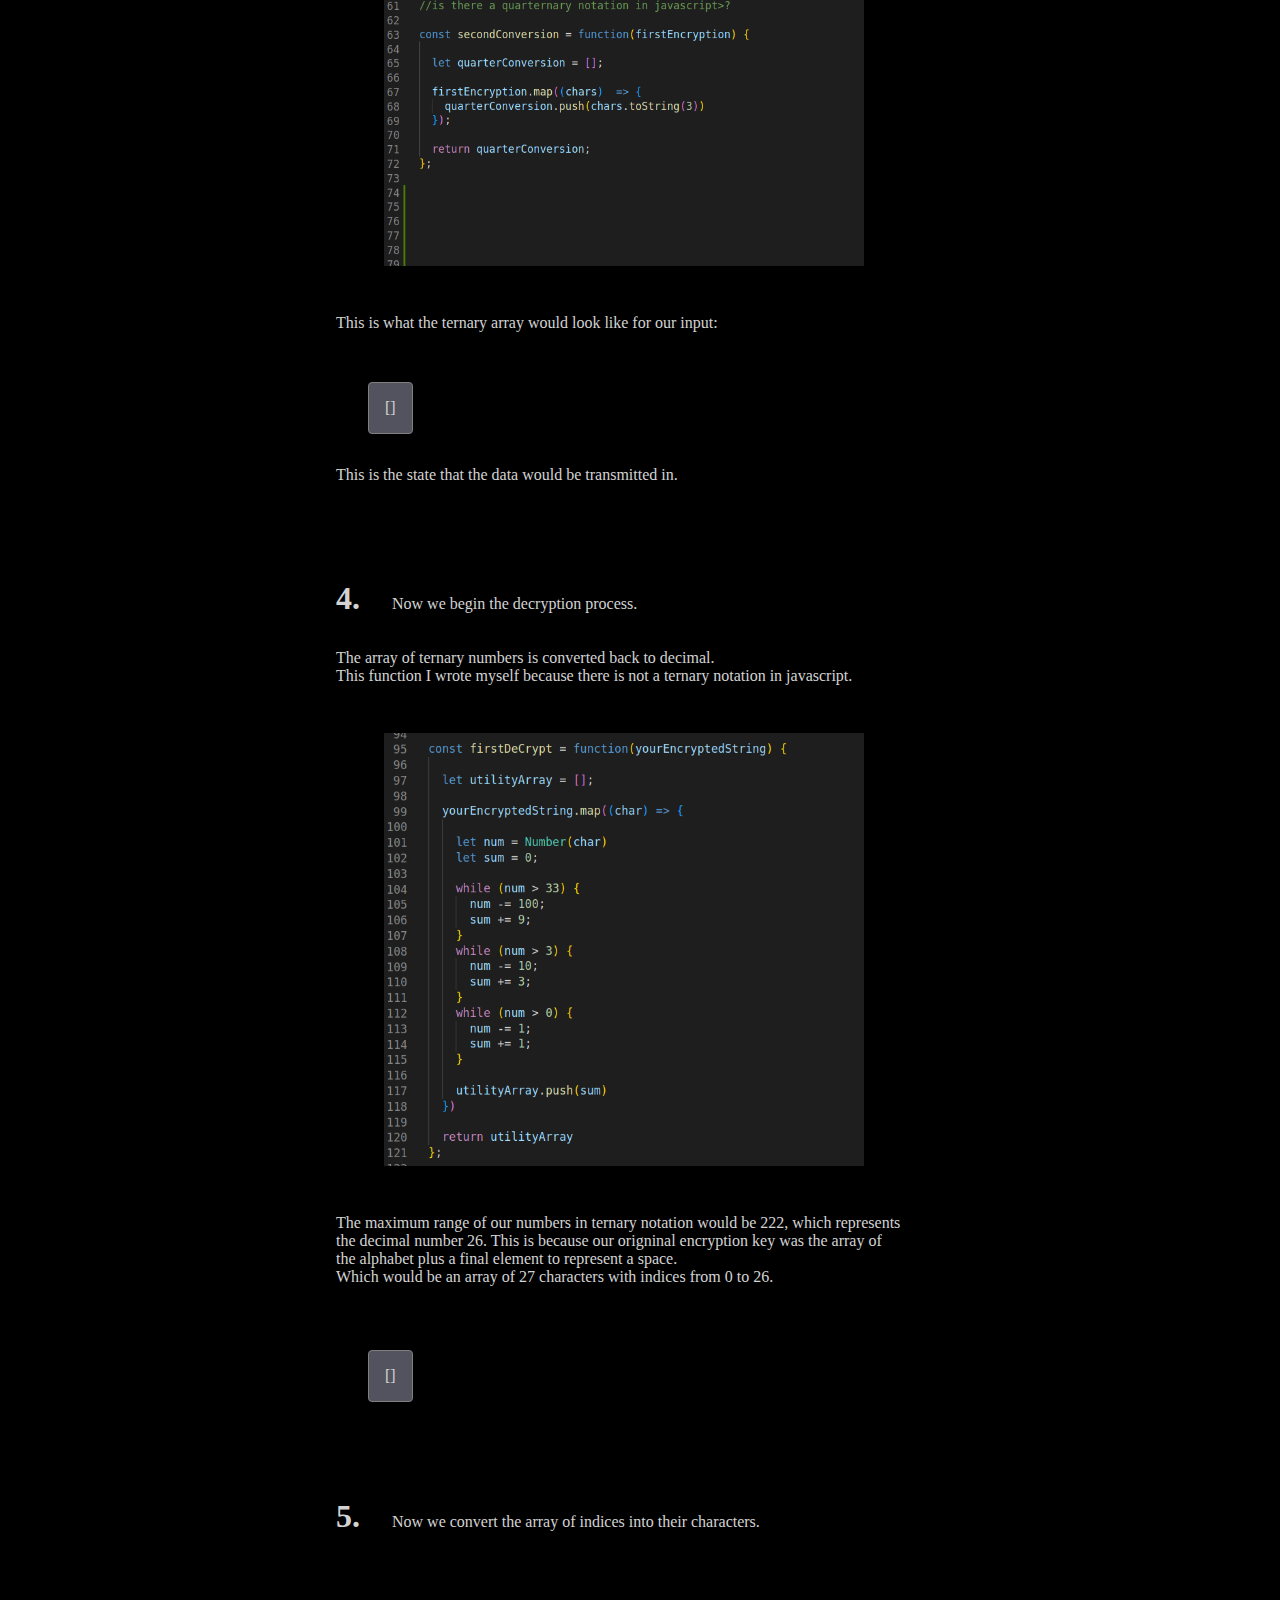
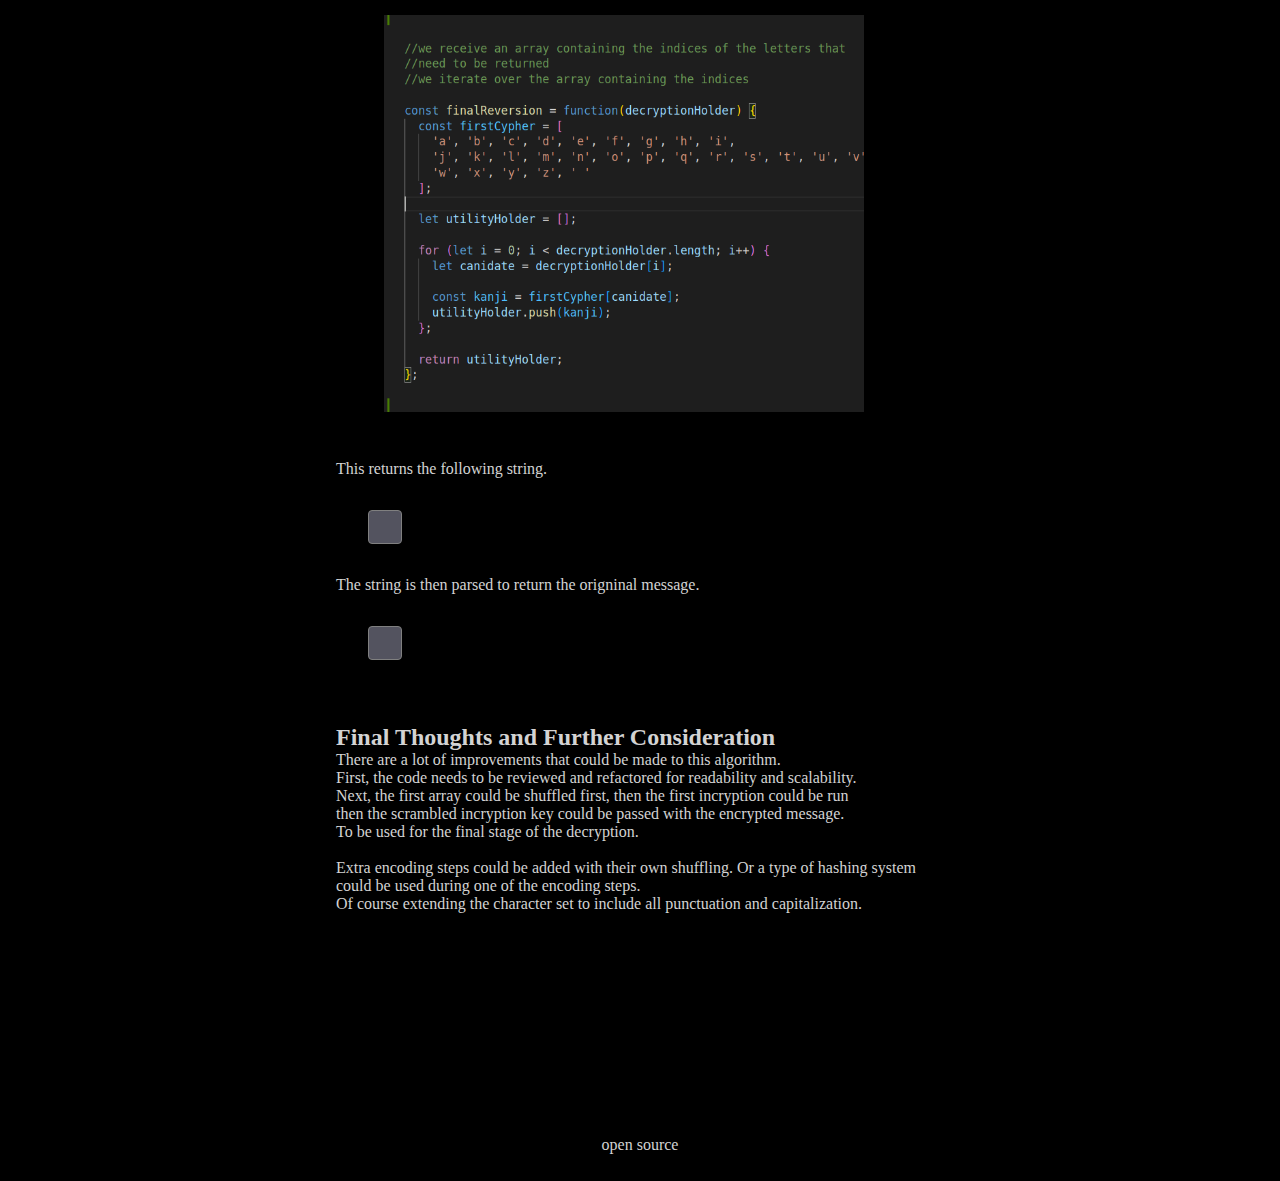
==== commit f2af05e4: "replaced the placeholder text in the search field# Please enter the commit message for your changes." ====
--- a/index.html
+++ b/index.html
@@ -19,7 +19,7 @@
     <div class="info">
       <label for="text" class="label"><h1>1. </h1> <p>Input your message for encryption:</p></label>
       <div class="utility-container">
-        <input type="text" name="text" class="input" id='msg' placeholder="Dark Twitch Search">
+        <input type="text" name="text" class="input" id='msg' placeholder="Enter Sample Message...">
         <button class="search__btn">
         <svg xmlns="http://www.w3.org/2000/svg" viewBox="0 0 24 24" width="22" height="22">
           <path d="M18.031 16.6168L22.3137 20.8995L20.8995 22.3137L16.6168 18.031C15.0769 19.263 13.124 20 11 20C6.032 20 2 15.968 2 11C2 6.032 6.032 2 11 2C15.968 2 20 6.032 20 11C20 13.124 19.263 15.0769 18.031 16.6168ZM16.0247 15.8748C17.2475 14.6146 18 12.8956 18 11C18 7.1325 14.8675 4 11 4C7.1325 4 4 7.1325 4 11C4 14.8675 7.1325 18 11 18C12.8956 18 14.6146 17.2475 15.8748 16.0247L16.0247 15.8748Z" fill="#efeff1"></path>
--- a/style.css
+++ b/style.css
@@ -114,7 +114,7 @@
   background-color: rgba(54, 54, 56, 1);
 }
 
-.result, .result-container {
+.result, .result-container, .third-step-holder {
   border: 1px solid gray;
   background-color: #53535f;
   padding: 1em;
@@ -125,4 +125,13 @@
 
 .result-container {
   display: flex;
+
+}
+
+footer {
+  margin-top: 20vh;
+  height: 8vh;
+  display: flex;
+  align-items: center;
+  justify-content: center;
 }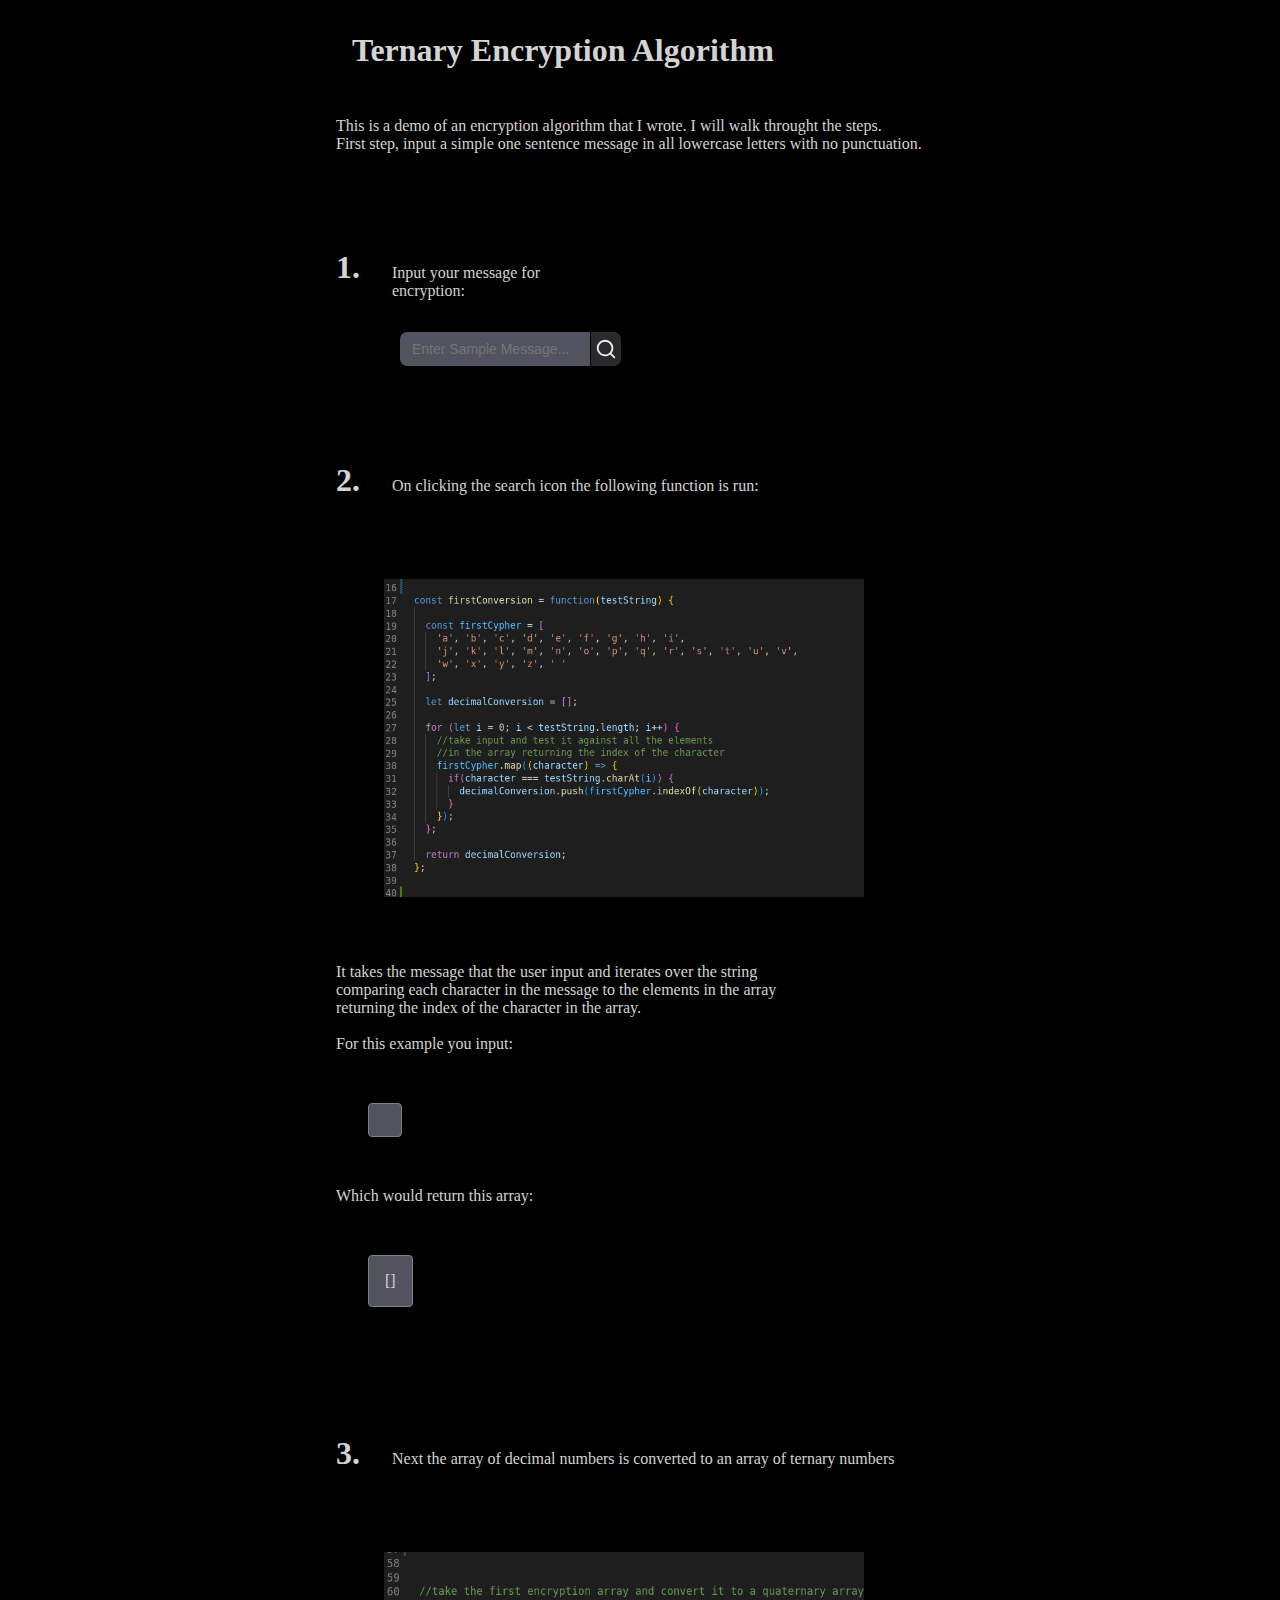
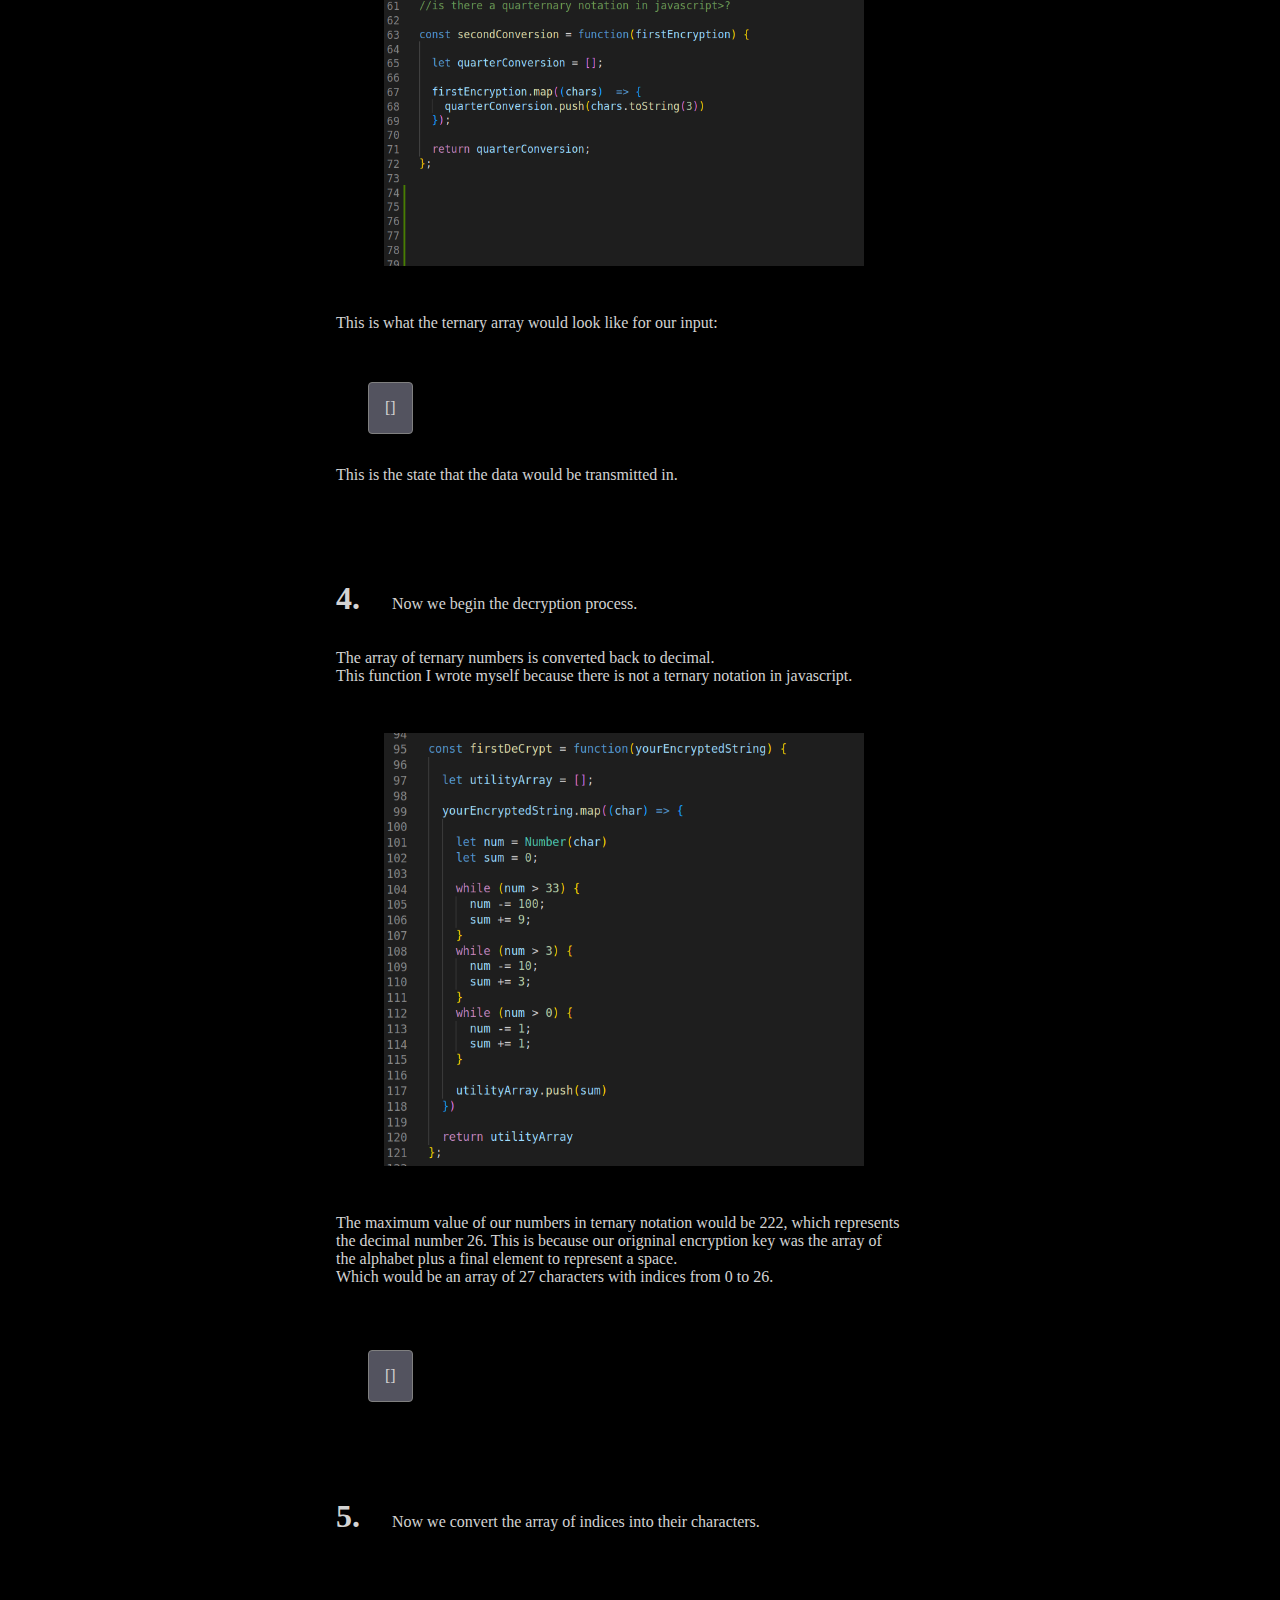
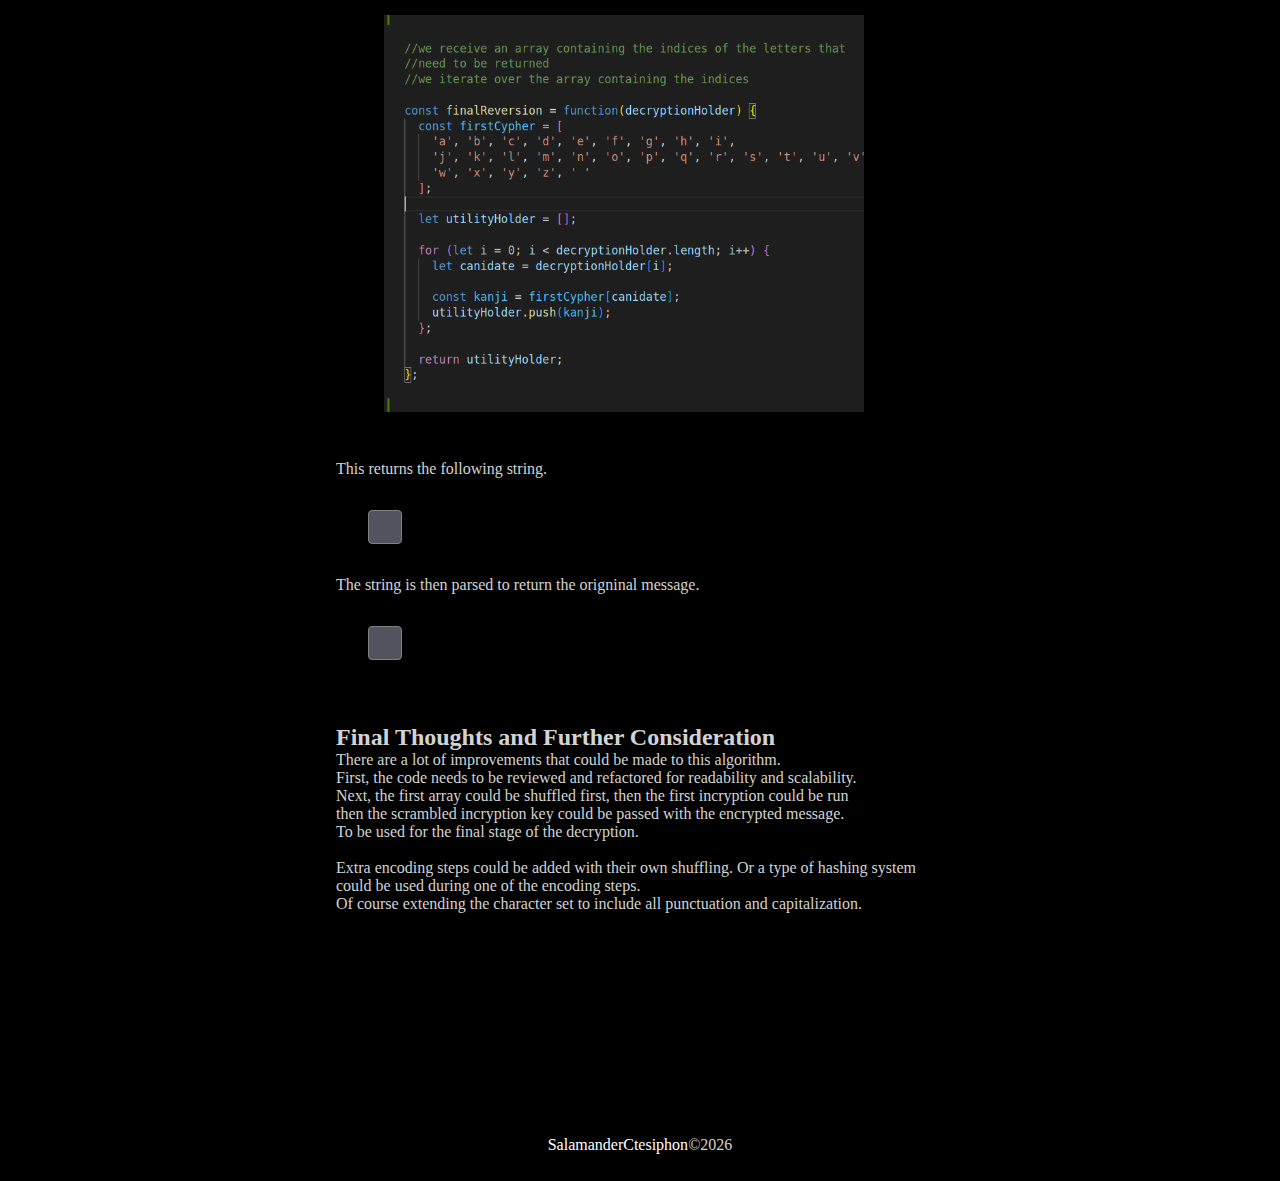
==== commit cfe20040: "worked out some bugs and added a footer with a navlink to the git hub repo for the page" ====
--- a/index.html
+++ b/index.html
@@ -57,7 +57,7 @@
       <p>The array of ternary numbers is converted back to decimal.</p>
       <p>This function I wrote myself because there is not a ternary notation in javascript.</p>
       <img src="/images/thirdStep.png" alt="code snippet of the first decryption function">
-      <p>The maximum range of our numbers in ternary notation would be 222, which represents </p>
+      <p>The maximum value of our numbers in ternary notation would be 222, which represents </p>
       <p>the decimal number 26. This is because our origninal encryption key was the array of </p>
       <p>the alphabet plus a final element to represent a space.</p>
       <p>Which would be an array of 27 characters with indices from 0 to 26.</p>
@@ -82,6 +82,6 @@
     <p>could be used during one of the encoding steps.</p>
     <p>Of course extending the character set to include all punctuation and capitalization.</p>
   </div>
-  <footer>open source</footer>
+  <footer><a id="nav-link" href="https://github.com/SalamanderCtesiphon/quaternary-encryption-algo">SalamanderCtesiphon</a> &#169 <span id="year"></span></footer>
 </body>
 </html>--- a/style.css
+++ b/style.css
@@ -134,4 +134,14 @@
   display: flex;
   align-items: center;
   justify-content: center;
+}
+
+#nav-link {
+  text-decoration: none;
+  color: white;
+  cursor: pointer;
+}
+
+#nav-link:hover {
+  color: purple;
 }